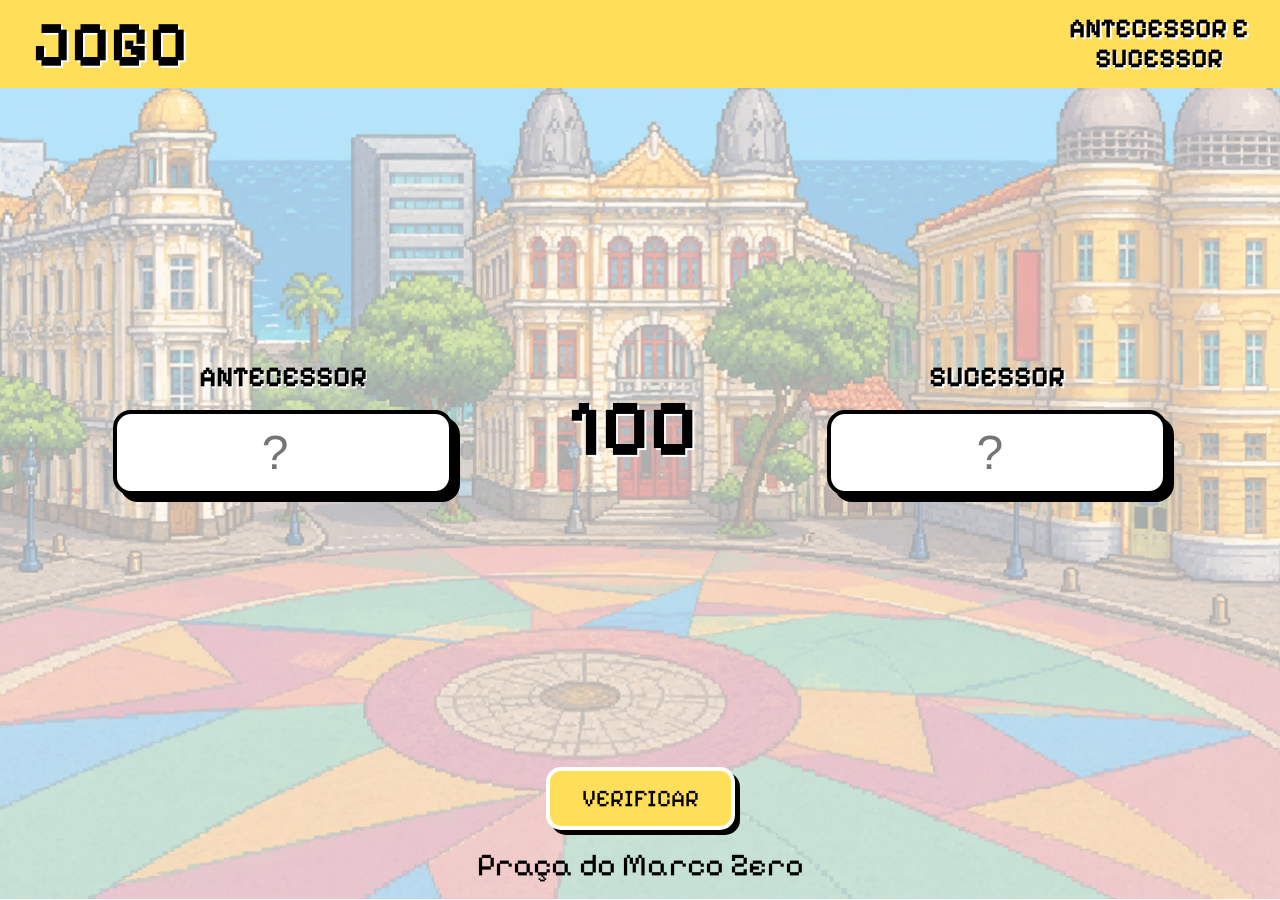
==== indexantecessoresucessor.html @ a6b50a57 "Códigos do projeto WebMatemáticas" ====
<!DOCTYPE html>
<html lang="pt-br">
<head>
    <meta charset="UTF-8">
    <meta name="viewport" content="width=device-width, initial-scale=1.0">
    <title>Antecessor e Sucessor</title>
    <link rel="stylesheet" href="styleantecessor.css">
</head>

<body>

    <!-- JOGO DE ANTECESSOR E SUCESSOR -->
    <main class="jogo-antecessor">
        
        <!-- CABEÇALHO -->
        <header class="cabecalho-jogo">
            <h1>JOGO</h1>
            <h2>ANTECESSOR E<br>SUCESSOR</h2>
        </header>

        <!-- ÁREA DO JOGO -->
        <section class="area-jogo">

            <!-- ANTECESSOR -->
            <div class="resposta resposta-antecessor">
                <h3>ANTECESSOR</h3>
                <input
                    type="number"
                    id="respostaAntecessor"
                    placeholder="?"
                >
            </div>

            <!-- NÚMERO CENTRAL -->
            <div class="numero-central">
                <input type="number" id="numero" value="100"></div>

            <!-- SUCESSOR -->
            <div class="resposta resposta-sucessor"><h3>SUCESSOR</h3><input type="number" id="respostaSucessor" placeholder="?"></div>
        </section>

        <!-- BOTÃO DA PROFESSORA -->
        <button id="verificar">VERIFICAR</button>

        <!-- RESULTADO -->
        <p id="resultado"></p>

        <!-- RODAPÉ -->
        <p class="marcozero">Praça do Marco Zero</p>

    </main>

    <script src="antecessor.js"></script>

</body>

</html>
---- styleantecessor.css ----
@import url('https://fonts.googleapis.com/css2?family=Pixelify+Sans:wght@400..700&display=swap');

:root {
    --amareloprincipal: #FFDE59;
    --pretofonteprincipal: black;
    --brancoprincipal: white;
    --fontetitulos: "Pixelify Sans", sans-serif;
    --fontetextos: sans-serif;
}

* {
    text-decoration: none;
    padding: 0;
    margin: 0;
    box-sizing:border-box;
}

/* ANTECESSOR E SUCESSOR */
.jogo-antecessor {
    height: 100vh;
    background-image: url("transparentes/marcozero-pixelart2.png");
    background-size: cover;
    background-position: center 8%;
    display: flex;
    flex-direction: column;
    position: relative;
}

/* CABEÇALHO */
.cabecalho-jogo {
    height: 5.5rem;
    background-color: var(--amareloprincipal);
    display: flex;
    align-items: center;
    justify-content: space-between;
    padding: 0 2rem;
    box-sizing: border-box;
}

.cabecalho-jogo h1 {
    font-family: var(--fontetitulos);
    font-size: 4rem;
    color: var(--pretofonteprincipal);
    text-shadow: var(--brancoprincipal) 1.5px 1.5px;
    margin: 0;

}

.cabecalho-jogo h2 {
    font-family: var(--fontetitulos);
    font-size: 1.7rem;
    line-height: 1.1;
    text-align: center;
    color: var(--pretofonteprincipal);
    text-shadow: var(--brancoprincipal) 1.5px 1.5px;
    margin: 0;
}

/* ÁREA DO JOGO */
.area-jogo {
    flex: 1;
    display: flex;
    align-items: center;
    justify-content: space-around;
    padding: 0 4rem;
}

/* RESPOSTAS */
.resposta {
    display: flex;
    flex-direction: column;
    align-items: center;
    gap: 1rem;
}

.resposta h3 {
    font-family: var(--fontetitulos);
    font-size: 1.8rem;
    color: var(--pretofonteprincipal);
    text-shadow: var(--brancoprincipal) 1.5px 1.5px;
    margin: 0;
}

/* CAMPOS DOS ALUNOS */
.resposta input {
    width: 340px;
    height: 85px;
    box-sizing: border-box;
    background-color: var(--brancoprincipal);
    border: 4px solid var(--pretofonteprincipal);
    border-radius: 18px;
    box-shadow: 7px 7px 0 var(--pretofonteprincipal);
    font-family: var(--fontetextos);
    font-size: 3rem;
    text-align: center;
    outline: none;
}

/* HOVER DOS BOTÕES */
.resposta input {
    transition: transform 0.15s ease;
}

.resposta input:hover {
    transform: translateY(-3px);
}

/* NÚMERO CENTRAL */
.numero-central input {
    width: 180px;
    height: 100px;
    background: transparent;
    border: none;
    outline: none;
    font-family: var(--fontetitulos);
    font-size: 5rem;
    font-weight: bold;
    text-align: center;
    color: var(--pretofonteprincipal);
    text-shadow: var(--brancoprincipal) 2px 2px;
}

/* BOTÃO VERIFICAR */
#verificar {
    align-self: center;
    margin-bottom: 1rem;
    padding: 0.8rem 2rem;
    font-family: var(--fontetitulos);
    font-size: 1.5rem;
    color: var(--pretofonteprincipal);
    background-color: var(--amareloprincipal);
    border: 4px solid var(--brancoprincipal);
    border-radius: 15px;
    box-shadow: 5px 5px 0 var(--pretofonteprincipal);
    cursor: pointer;
}

/* RESULTADO */
#resultado {
    position: absolute;
    left: 50%;
    bottom: 9rem;
    transform: translateX(-50%);
    font-family: var(--fontetitulos);
    font-size: 2.3rem;
    margin: 0;
}

/* HOVER DOS BOTÕES */
#verificar {
    transition: transform 0.1s ease;
}

#verificar:hover {
    transform: translate(3px, 3px);
    box-shadow: 2px 2px 0 var(--pretofonteprincipal);
}

#verificar:active {
    transform: translate(5px, 5px);
    box-shadow: 0 0 0 var(--pretofonteprincipal);
}

/* MARCO ZERO */
.marcozero {
    font-family: var(--fontetitulos);
    font-size: 2rem;
    text-align: center;
    margin: 0 0 1rem 0;
}
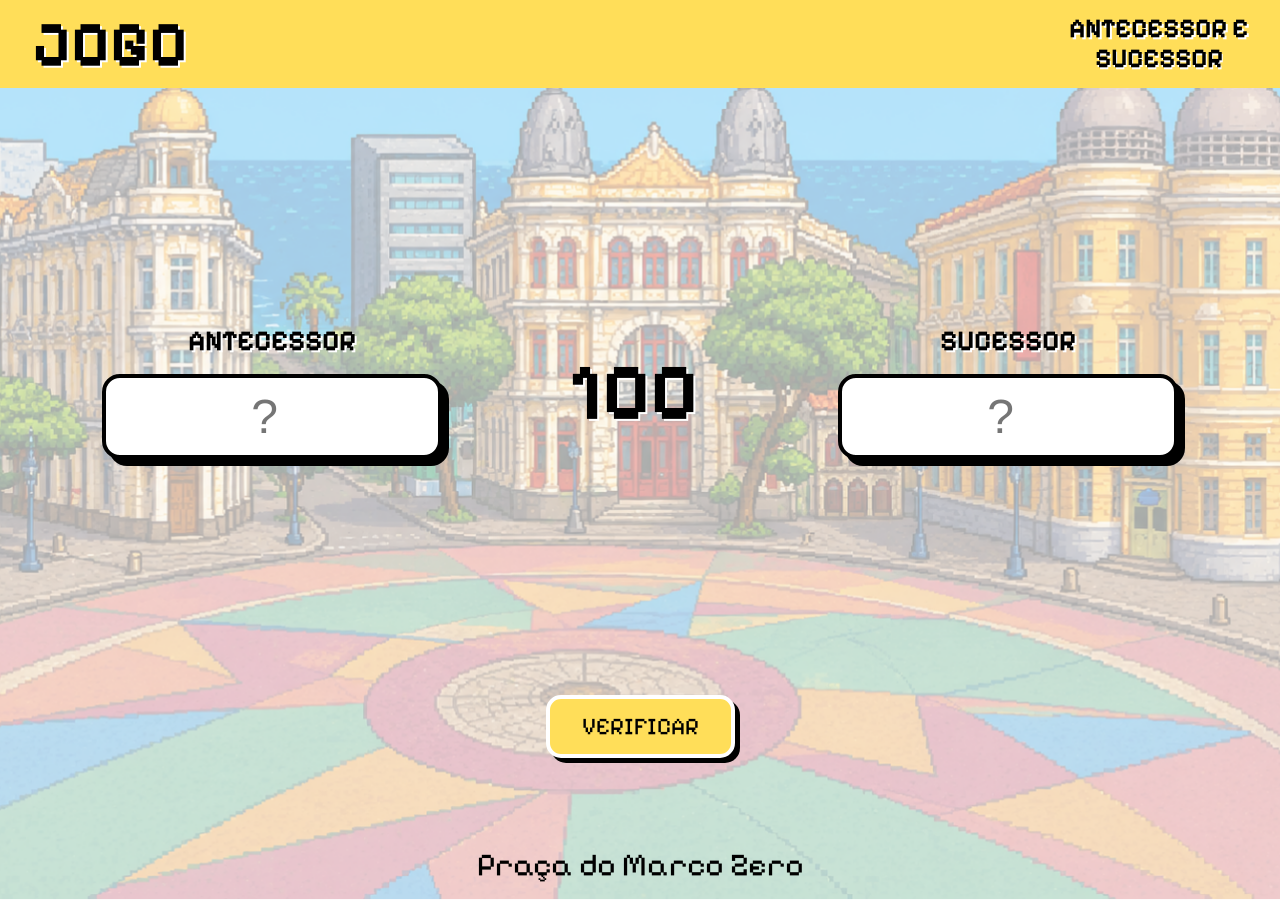
==== commit 965311eb: "Update indexantecessoresucessor.html" ====
--- a/indexantecessoresucessor.html
+++ b/indexantecessoresucessor.html
@@ -4,6 +4,7 @@
     <meta charset="UTF-8">
     <meta name="viewport" content="width=device-width, initial-scale=1.0">
     <title>Antecessor e Sucessor</title>
+    <link rel="icon" type="image/png" href="decoracaogeral/webmatematicas-favicon-512.png">
     <link rel="stylesheet" href="styleantecessor.css">
 </head>
 
@@ -54,4 +55,4 @@
 
 </body>
 
-</html>+</html>
--- a/styleantecessor.css
+++ b/styleantecessor.css
@@ -12,15 +12,25 @@
     text-decoration: none;
     padding: 0;
     margin: 0;
-    box-sizing:border-box;
+    box-sizing: border-box;
+}
+
+html {
+    scroll-behavior: smooth;
+}
+
+body {
+    margin: 0;
+    overflow-x: hidden;
 }
 
 /* ANTECESSOR E SUCESSOR */
 .jogo-antecessor {
-    height: 100vh;
+    min-height: 100vh;
     background-image: url("transparentes/marcozero-pixelart2.png");
     background-size: cover;
     background-position: center 8%;
+    background-repeat: no-repeat;
     display: flex;
     flex-direction: column;
     position: relative;
@@ -28,7 +38,7 @@
 
 /* CABEÇALHO */
 .cabecalho-jogo {
-    height: 5.5rem;
+    min-height: 5.5rem;
     background-color: var(--amareloprincipal);
     display: flex;
     align-items: center;
@@ -43,7 +53,6 @@
     color: var(--pretofonteprincipal);
     text-shadow: var(--brancoprincipal) 1.5px 1.5px;
     margin: 0;
-
 }
 
 .cabecalho-jogo h2 {
@@ -62,7 +71,8 @@
     display: flex;
     align-items: center;
     justify-content: space-around;
-    padding: 0 4rem;
+    gap: 2rem;
+    padding: 2rem 4rem;
 }
 
 /* RESPOSTAS */
@@ -94,10 +104,6 @@
     font-size: 3rem;
     text-align: center;
     outline: none;
-}
-
-/* HOVER DOS BOTÕES */
-.resposta input {
     transition: transform 0.15s ease;
 }
 
@@ -133,21 +139,6 @@
     border-radius: 15px;
     box-shadow: 5px 5px 0 var(--pretofonteprincipal);
     cursor: pointer;
-}
-
-/* RESULTADO */
-#resultado {
-    position: absolute;
-    left: 50%;
-    bottom: 9rem;
-    transform: translateX(-50%);
-    font-family: var(--fontetitulos);
-    font-size: 2.3rem;
-    margin: 0;
-}
-
-/* HOVER DOS BOTÕES */
-#verificar {
     transition: transform 0.1s ease;
 }
 
@@ -161,6 +152,19 @@
     box-shadow: 0 0 0 var(--pretofonteprincipal);
 }
 
+/* RESULTADO */
+#resultado {
+    min-height: 3rem;
+    display: flex;
+    align-items: center;
+    justify-content: center;
+    font-family: var(--fontetitulos);
+    font-size: 2.3rem;
+    text-align: center;
+    margin: 0.5rem 1rem 1rem 1rem;
+    padding: 0 1rem;
+}
+
 /* MARCO ZERO */
 .marcozero {
     font-family: var(--fontetitulos);
@@ -168,3 +172,194 @@
     text-align: center;
     margin: 0 0 1rem 0;
 }
+
+/* RESPONSIVIDADE PARA TELAS MÉDIAS */
+@media (max-width: 1100px) {
+
+    /* CABEÇALHO */
+    .cabecalho-jogo {
+        min-height: 5rem;
+        padding: 0 1.5rem;
+    }
+
+    .cabecalho-jogo h1 {
+        font-size: 3.2rem;
+    }
+
+    .cabecalho-jogo h2 {
+        font-size: 1.45rem;
+    }
+
+    /* ÁREA DO JOGO */
+    .area-jogo {
+        gap: 1.2rem;
+        padding: 1.5rem 2rem;
+    }
+
+    /* RESPOSTAS */
+    .resposta {
+        gap: 0.8rem;
+    }
+
+    .resposta h3 {
+        font-size: 1.5rem;
+    }
+
+    .resposta input {
+        width: clamp(220px, 25vw, 300px);
+        height: 75px;
+        font-size: 2.5rem;
+    }
+
+    /* NÚMERO CENTRAL */
+    .numero-central input {
+        width: 140px;
+        height: 80px;
+        font-size: 4rem;
+    }
+
+    /* RESULTADO */
+    #resultado {
+        font-size: 2rem;
+    }
+
+    /* MARCO ZERO */
+    .marcozero {
+        font-size: 1.7rem;
+    }
+}
+
+/* RESPONSIVIDADE PARA TABLETS */
+@media (max-width: 768px) {
+
+    /* CABEÇALHO */
+    .cabecalho-jogo {
+        min-height: 4.5rem;
+        padding: 0 1rem;
+    }
+
+    .cabecalho-jogo h1 {
+        font-size: clamp(2.3rem, 7vw, 3rem);
+    }
+
+    .cabecalho-jogo h2 {
+        font-size: clamp(1.1rem, 3vw, 1.4rem);
+    }
+
+    /* ÁREA DO JOGO */
+    .area-jogo {
+        flex-direction: column;
+        justify-content: center;
+        gap: 1rem;
+        padding: 1.5rem 1rem;
+    }
+
+    /* RESPOSTAS */
+    .resposta {
+        width: 100%;
+        gap: 0.5rem;
+    }
+
+    .resposta h3 {
+        font-size: 1.4rem;
+    }
+
+    .resposta input {
+        width: min(80%, 300px);
+        height: 65px;
+        font-size: 2.2rem;
+    }
+
+    /* NÚMERO CENTRAL */
+    .numero-central input {
+        width: 140px;
+        height: 70px;
+        font-size: 3.5rem;
+    }
+
+    /* RESULTADO */
+    #resultado {
+        min-height: 2.8rem;
+        font-size: 1.7rem;
+        margin: 0.5rem 0.8rem 1rem 0.8rem;
+    }
+
+    /* BOTÃO */
+    #verificar {
+        font-size: 1.3rem;
+        padding: 0.7rem 1.6rem;
+        margin-bottom: 0.5rem;
+    }
+
+    /* MARCO ZERO */
+    .marcozero {
+        font-size: 1.5rem;
+        margin-bottom: 0.8rem;
+    }
+}
+
+/* RESPONSIVIDADE PARA CELULARES */
+@media (max-width: 480px) {
+
+    /* CABEÇALHO */
+    .cabecalho-jogo {
+        min-height: 4rem;
+        padding: 0 0.7rem;
+    }
+
+    .cabecalho-jogo h1 {
+        font-size: 2rem;
+    }
+
+    .cabecalho-jogo h2 {
+        font-size: 0.95rem;
+    }
+
+    /* ÁREA DO JOGO */
+    .area-jogo {
+        gap: 0.7rem;
+        padding: 1rem 0.7rem;
+    }
+
+    /* RESPOSTAS */
+    .resposta h3 {
+        font-size: 1.2rem;
+    }
+
+    .resposta input {
+        width: min(85%, 260px);
+        height: 55px;
+        font-size: 1.9rem;
+        border-width: 3px;
+        border-radius: 14px;
+        box-shadow: 5px 5px 0 var(--pretofonteprincipal);
+    }
+
+    /* NÚMERO CENTRAL */
+    .numero-central input {
+        width: 110px;
+        height: 60px;
+        font-size: 3rem;
+    }
+
+    /* RESULTADO */
+    #resultado {
+        min-height: 2.5rem;
+        font-size: 1.4rem;
+        margin: 0.4rem 0.5rem 0.8rem 0.5rem;
+        padding: 0 0.5rem;
+    }
+
+    /* BOTÃO */
+    #verificar {
+        font-size: 1.1rem;
+        padding: 0.6rem 1.3rem;
+        border-width: 3px;
+    }
+
+    /* MARCO ZERO */
+    .marcozero {
+        font-size: 1.2rem;
+        margin-bottom: 0.6rem;
+    }
+}
